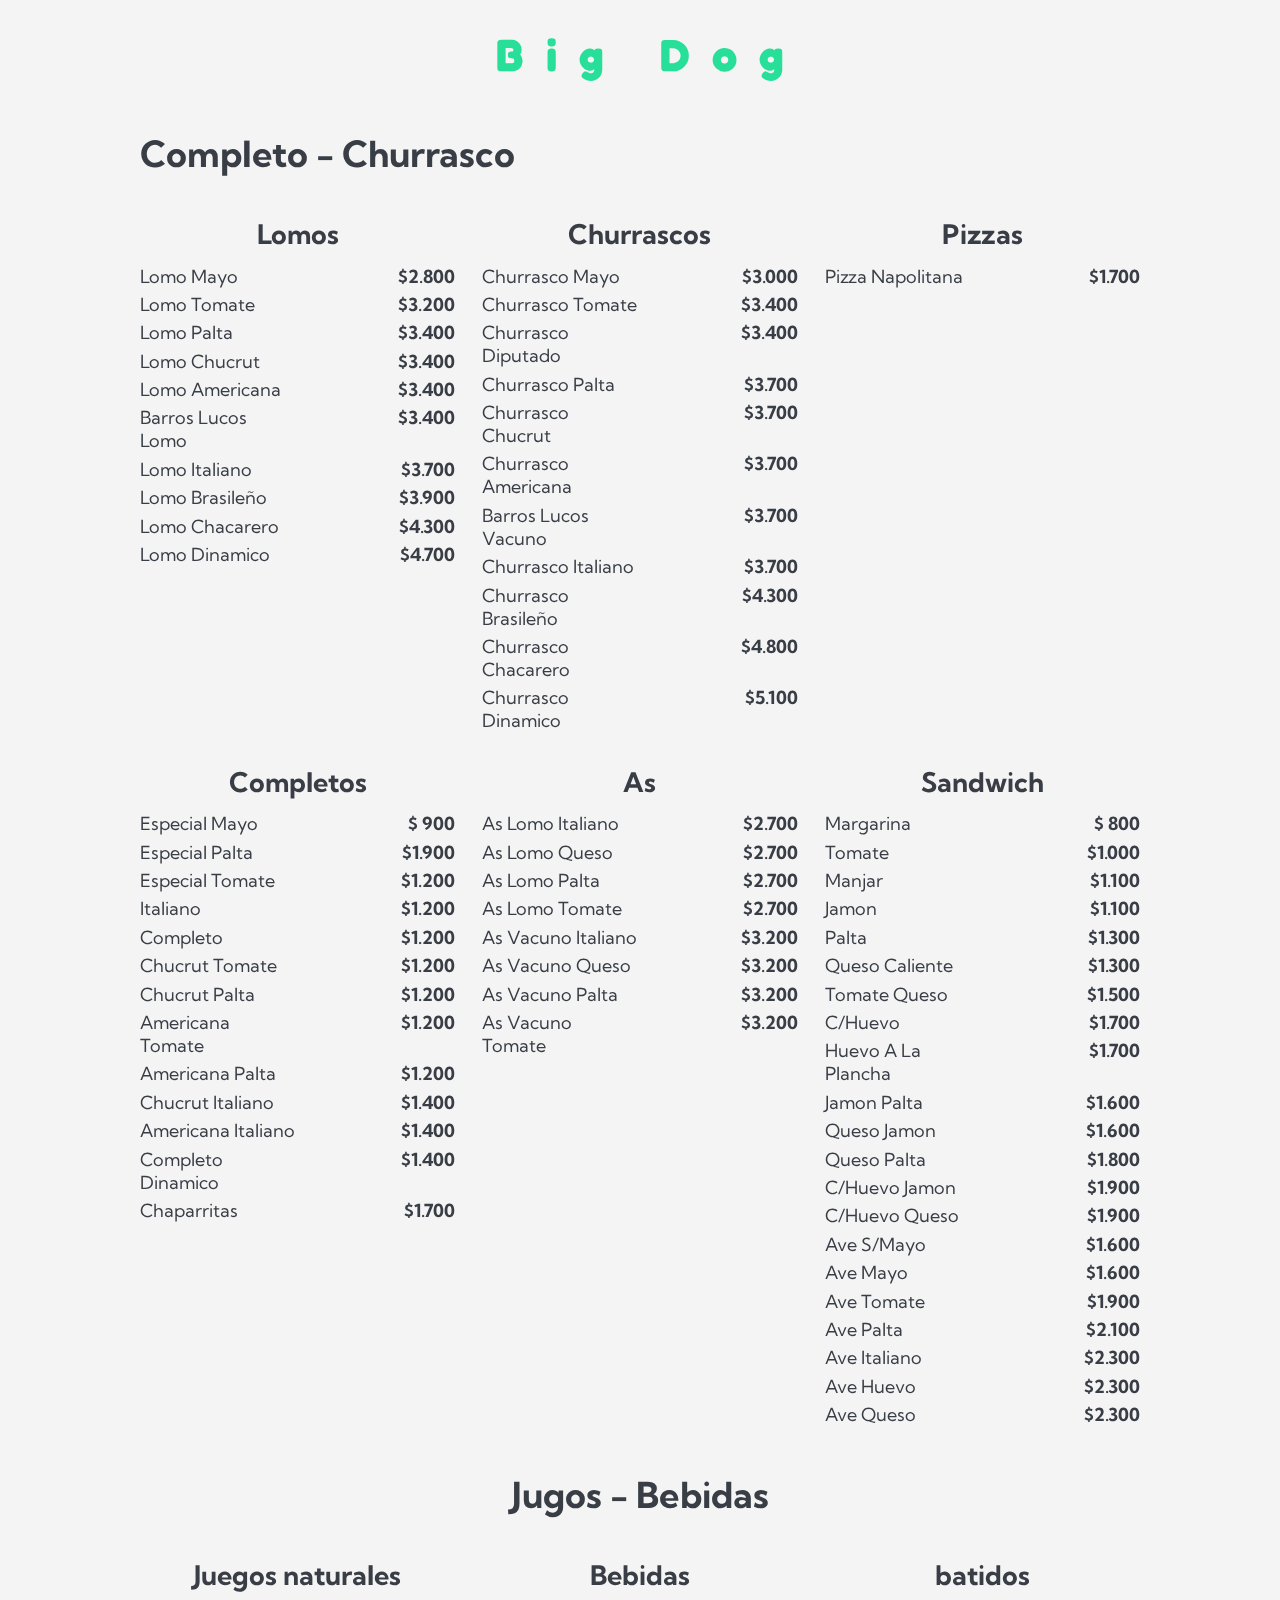
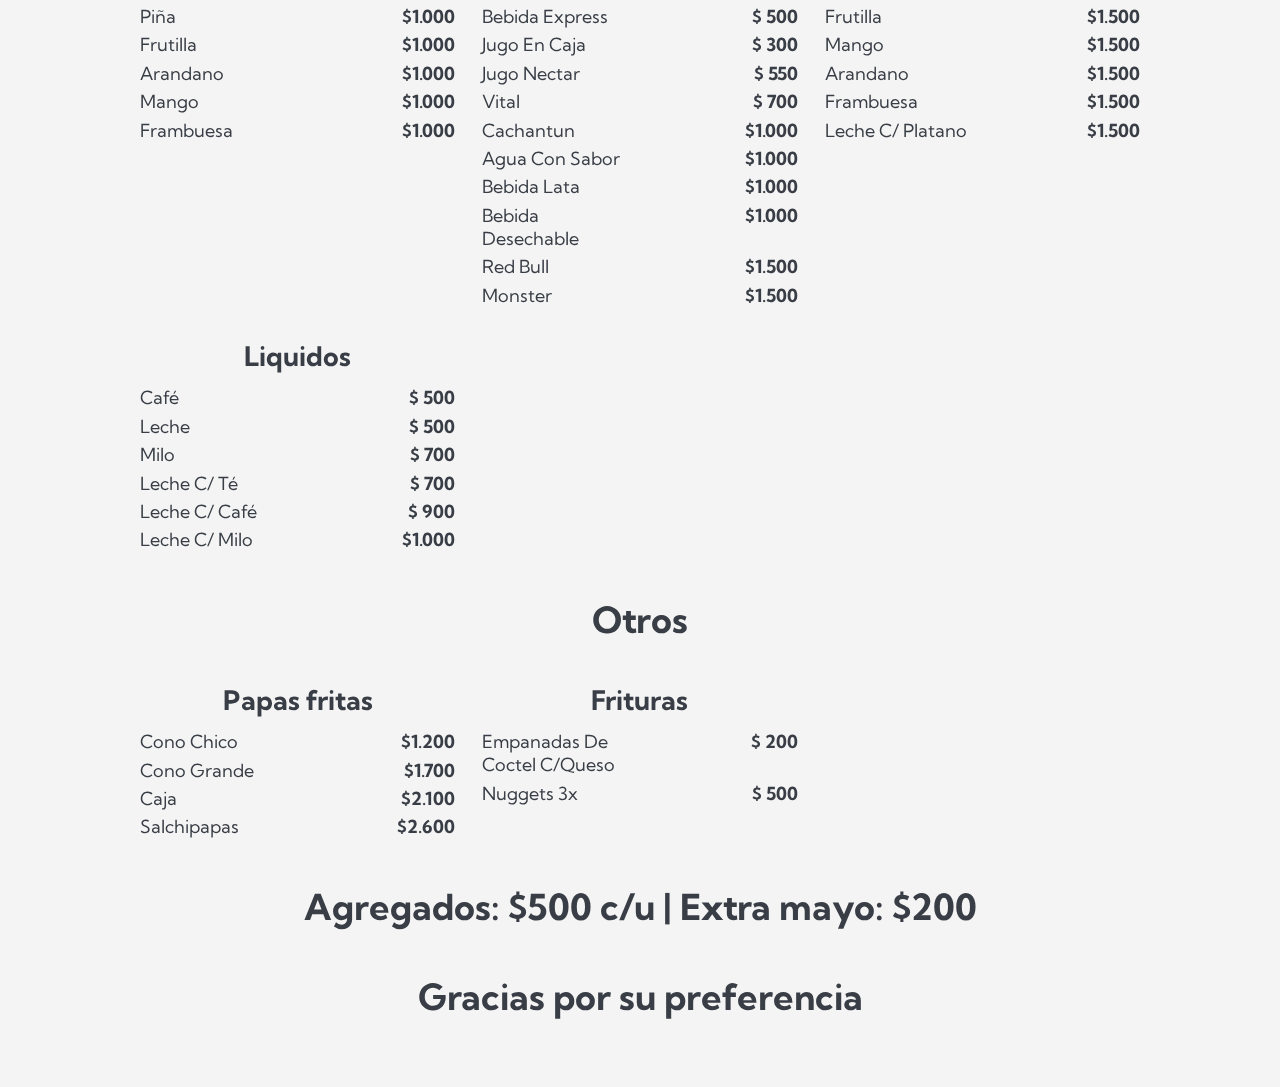
==== resources/index.html @ 0a260397 "Base web page" ====
<!DOCTYPE html>
<html lang="en"><head><meta http-equiv="Content-Type" content="text/html; charset=UTF-8">
    
    <meta name="viewport" content="width=device-width, initial-scale=1.0">
    <title>Document</title>
    <link rel="stylesheet" href="style.css">
</head>
<body>

    <div class="bg-image"></div>
    <h1>Big Dog</h1>

    <section class="container">
        <h2 class="left">Completo - Churrasco</h2>
        <section class="menu">
            <div class="group">
                <h3>Lomos</h3>
                <div class="price">
                    <p>Lomo mayo </p><span>$2.800</span>
                    <p>Lomo tomate </p><span>$3.200</span>
                    <p>Lomo palta </p><span>$3.400</span>
                    <p>Lomo chucrut </p><span>$3.400</span>
                    <p>Lomo americana </p><span>$3.400</span>
                    <p>Barros lucos Lomo </p><span>$3.400</span>
                    <p>Lomo italiano </p><span>$3.700</span>
                    <p>Lomo brasileño </p><span>$3.900</span>
                    <p>Lomo Chacarero </p><span>$4.300</span>
                    <p>Lomo dinamico </p><span>$4.700</span>
                </div>
            </div>
            <div class="group">
                <h3>Churrascos</h3>
                <div class="price">
                    <p>Churrasco mayo </p><span>$3.000</span>
                    <p>Churrasco tomate </p><span>$3.400</span>
                    <p>Churrasco diputado </p><span>$3.400</span>
                    <p>Churrasco palta </p><span>$3.700</span>
                    <p>Churrasco chucrut </p><span>$3.700</span>
                    <p>Churrasco americana </p><span>$3.700</span>
                    <p>Barros lucos vacuno </p><span>$3.700</span>
                    <p>Churrasco italiano </p><span>$3.700</span>
                    <p>Churrasco brasileño </p><span>$4.300</span>
                    <p>Churrasco Chacarero </p><span>$4.800</span>
                    <p>Churrasco dinamico </p><span>$5.100</span>
                </div>
            </div>
            <div class="group">
                <h3>Pizzas</h3>
                <div class="price">
                    <p>Pizza napolitana </p><span>$1.700</span>
                </div>
            </div>
            <div class="group">
                <h3>Completos</h3>
                <div class="price">
                    <p>Especial mayo </p><span>$  900</span>
                    <p>Especial palta </p><span>$1.900</span>
                    <p>Especial tomate </p><span>$1.200</span>
                    <p>italiano </p><span>$1.200</span>
                    <p>Completo </p><span>$1.200</span>
                    <p>Chucrut tomate </p><span>$1.200</span>
                    <p>Chucrut palta </p><span>$1.200</span>
                    <p>americana tomate </p><span>$1.200</span>
                    <p>americana palta </p><span>$1.200</span>
                    <p>Chucrut italiano </p><span>$1.400</span>
                    <p>americana italiano </p><span>$1.400</span>
                    <p>Completo dinamico</p><span>$1.400</span>
                    <p>Chaparritas </p><span>$1.700</span>
                </div>
            </div>
            <div class="group">
                <h3>As</h3>
                <div class="price">
                    <p>As lomo italiano </p><span>$2.700</span>
                    <p>As lomo queso </p><span>$2.700</span>
                    <p>As lomo palta </p><span>$2.700</span>
                    <p>As lomo tomate </p><span>$2.700</span>
                    <p>As vacuno italiano </p><span>$3.200</span>
                    <p>As vacuno queso </p><span>$3.200</span>
                    <p>As vacuno palta </p><span>$3.200</span>
                    <p>As vacuno tomate </p><span>$3.200</span>
                </div>
            </div>
            <div class="group">
                <h3>Sandwich</h3>
                <div class="price">
                    <p>Margarina </p><span>$  800</span>
                    <p>tomate </p><span>$1.000</span>
                    <p>manjar </p><span>$1.100</span>
                    <p>jamon </p><span>$1.100</span>
                    <p>palta </p><span>$1.300</span>
                    <p>queso caliente </p><span>$1.300</span>
                    <p>tomate queso </p><span>$1.500</span>
                    <p>C/huevo </p><span>$1.700</span>
                    <p>huevo a la plancha </p><span>$1.700</span>
                    <p>Jamon palta </p><span>$1.600</span>
                    <p>queso jamon </p><span>$1.600</span>
                    <p>queso palta </p><span>$1.800</span>
                    <p>c/huevo jamon </p><span>$1.900</span>
                    <p>c/huevo queso </p><span>$1.900</span>
                    <p>ave s/mayo </p><span>$1.600</span>
                    <p>ave mayo </p><span>$1.600</span>
                    <p>ave tomate </p><span>$1.900</span>
                    <p>ave palta </p><span>$2.100</span>
                    <p>ave italiano </p><span>$2.300</span>
                    <p>ave huevo </p><span>$2.300</span>
                    <p>ave queso </p><span>$2.300</span>
                </div>
            </div>
        </section>
        <h2>Jugos - Bebidas</h2>
        <section class="menu">
            <div class="group">
                <h3>Juegos naturales</h3>
                <div class="price">
                    <p>Piña </p><span>$1.000</span>
                    <p>frutilla </p><span>$1.000</span>
                    <p>arandano </p><span>$1.000</span>
                    <p>mango </p><span>$1.000</span>
                    <p>frambuesa </p><span>$1.000</span>
                </div>
            </div>
            <div class="group">
                <h3>Bebidas</h3>
                <div class="price">
                    <p>Bebida Express </p><span>$  500</span>
                    <p>Jugo en caja </p><span>$  300</span>
                    <p>Jugo nectar </p><span>$  550</span>
                    <p>Vital </p><span>$  700</span>
                    <p>cachantun </p><span>$1.000</span>
                    <p>agua con sabor </p><span>$1.000</span>
                    <p>bebida lata </p><span>$1.000</span>
                    <p>bebida desechable </p><span>$1.000</span>
                    <p>red bull </p><span>$1.500</span>
                    <p>monster </p><span>$1.500</span>
                </div>
            </div>
            <div class="group">
                <h3>batidos</h3>
                <div class="price">
                    <p>frutilla </p><span>$1.500</span>
                    <p>mango </p><span>$1.500</span>
                    <p>arandano </p><span>$1.500</span>
                    <p>frambuesa </p><span>$1.500</span>
                    <p>leche c/ platano </p><span>$1.500</span>
                </div>
            </div>
            <div class="group">
                <h3>Liquidos</h3>
                <div class="price">
                    <p>Café </p><span>$  500</span>
                    <p>leche </p><span>$  500</span>
                    <p>milo </p><span>$  700</span>
                    <p>leche c/ té </p><span>$  700</span>
                    <p>leche c/ café </p><span>$  900</span>
                    <p>leche c/ milo </p><span>$1.000</span>
                </div>
            </div>
        </section>
        <h2>Otros</h2>
        <section class="menu">
            <div class="group">
                <h3>Papas fritas</h3>
                <div class="price">
                    <p>Cono chico </p><span>$1.200</span>
                    <p>Cono grande </p><span>$1.700</span>
                    <p>Caja </p><span>$2.100</span>
                    <p>Salchipapas </p><span>$2.600</span>
                </div>
            </div>
            <div class="group">
                <h3>Frituras</h3>
                <div class="price">
                    <p>Empanadas de coctel c/queso </p><span>$  200</span>
                    <p>Nuggets 3x </p><span>$  500</span>
                </div>
            </div>
        </section>
    </section>

    <h2>Agregados: $500 c/u | Extra mayo: $200</h2>
    <h2>Gracias por su preferencia</h2>

</body></html>
---- resources/style.css ----
@import url('https://fonts.googleapis.com/css2?&family=Fredoka+One&family=Kumbh+Sans:wght@300;400&display=swap');

*{
    margin: 0;
}

html{
    font-size: 18px;
}

body{
    padding: 1.5em 0;
    font-family: 'Kumbh Sans', sans-serif;
    text-align: center;
    color: #393e46;
    background-color: #f4f4f4;
    background-image: url("/img/logo.png");
    background-position: center;
    background-repeat: no-repeat;
    background-attachment: fixed;
    background-size: 80vmin;
    backdrop-filter: blur(7px) saturate(80%);
    -webkit-backdrop-filter: blur(7px) saturate(80%);
}

h1{
    width: fit-content;
    font-family: 'Fredoka One', cursive;
    font-size: 2.5em;
    margin: 0 auto 1em auto;
    letter-spacing: .5em;
    transform: translateX(.25em);
    color: #28df99;
}

h2{
    font-size: 2em;
    line-height: 1.5em;
    margin: 1em 0;
}

h3{
    font-size: 1.5em;
    margin-bottom: .5em;
}

p,span{
    text-transform: capitalize;
}

p{
    margin-bottom: .3em;
}

span{
    font-weight: bold;
}

.container{
    margin: auto;
    width: 80%;
    max-width: 1000px;
}

.menu{
    display: grid;
    grid-template-columns: repeat(3,1fr);
    gap: 1.5em;
}

.left{
    text-align: left;
}

.price{
    display: grid;
    grid-template-columns: repeat(2,1fr);
}

.price p{
    text-align: left;
}

.price span{
    text-align: right;
}

@media only screen and (max-width: 900px){
    .menu{
        grid-template-columns: repeat(2,1fr);
    }
}

@media only screen and (max-width: 600px){
    .menu{
        grid-template-columns: 1fr;
    }
}
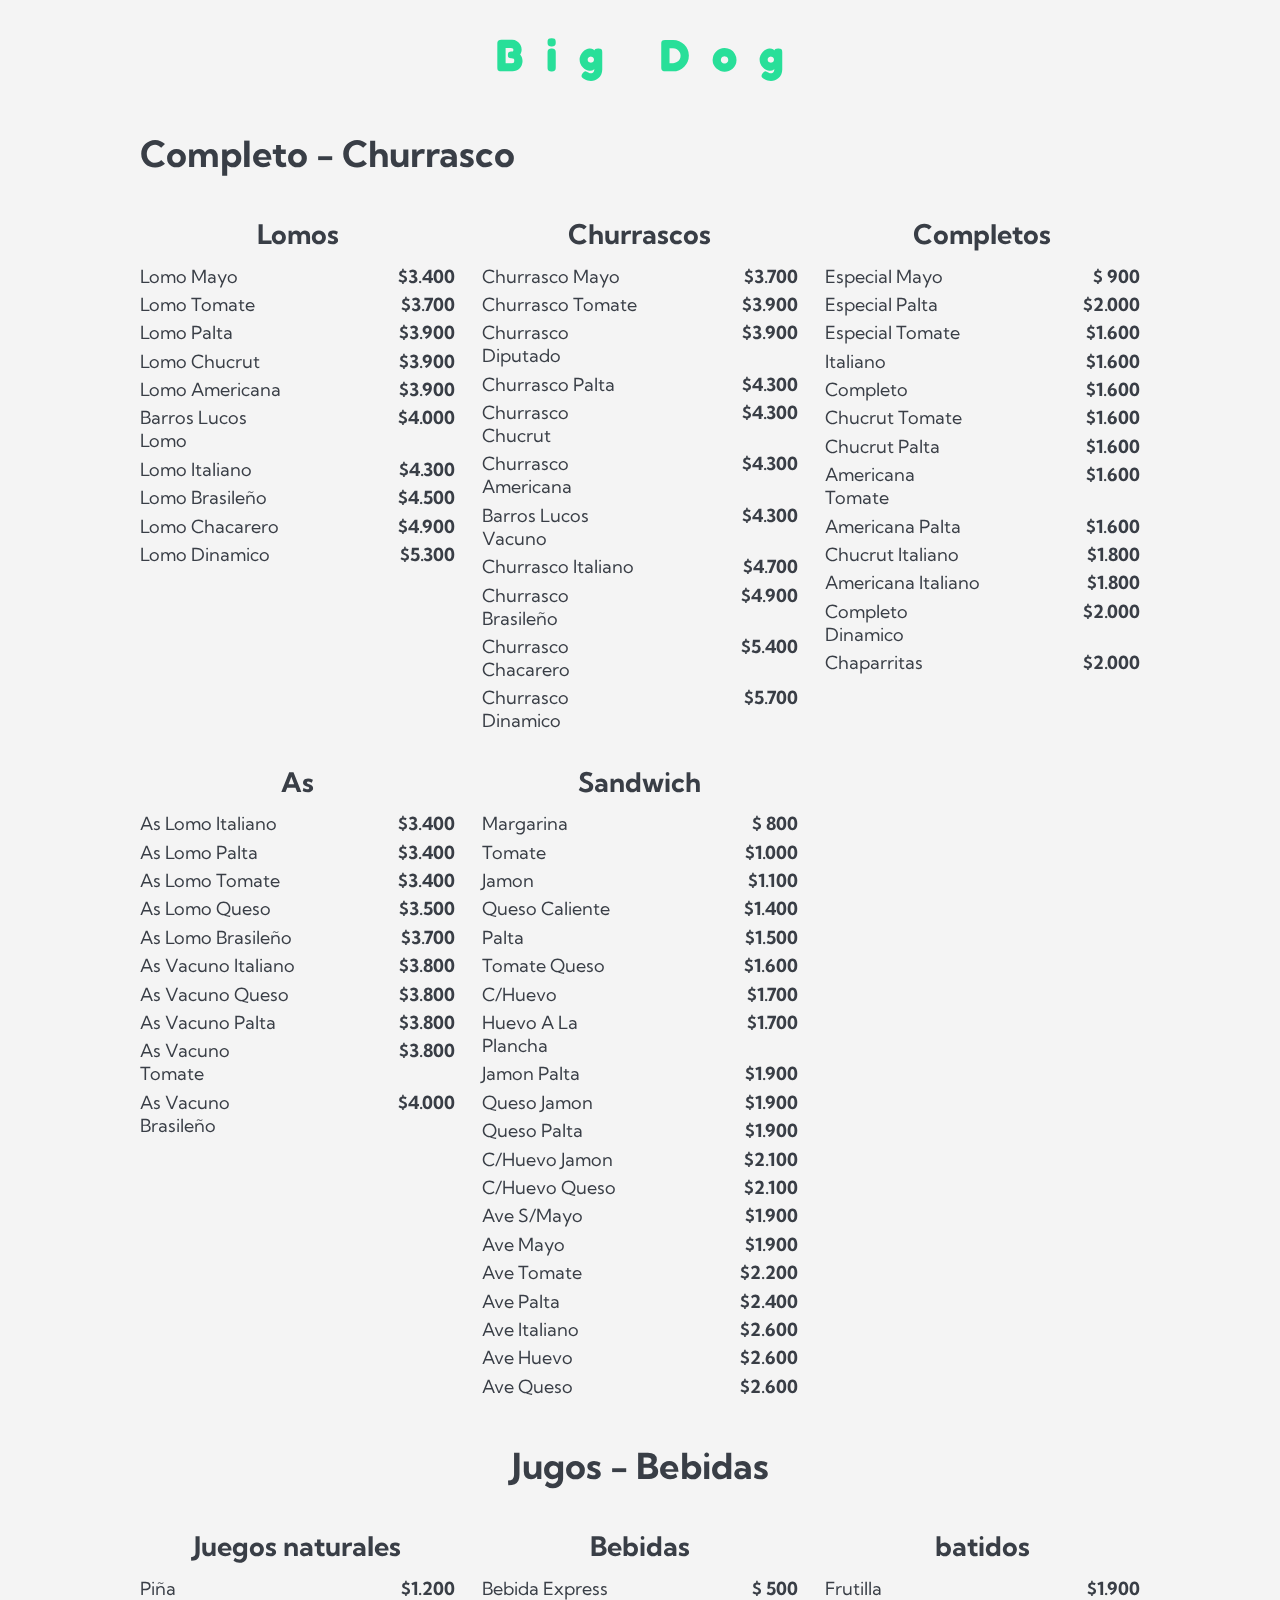
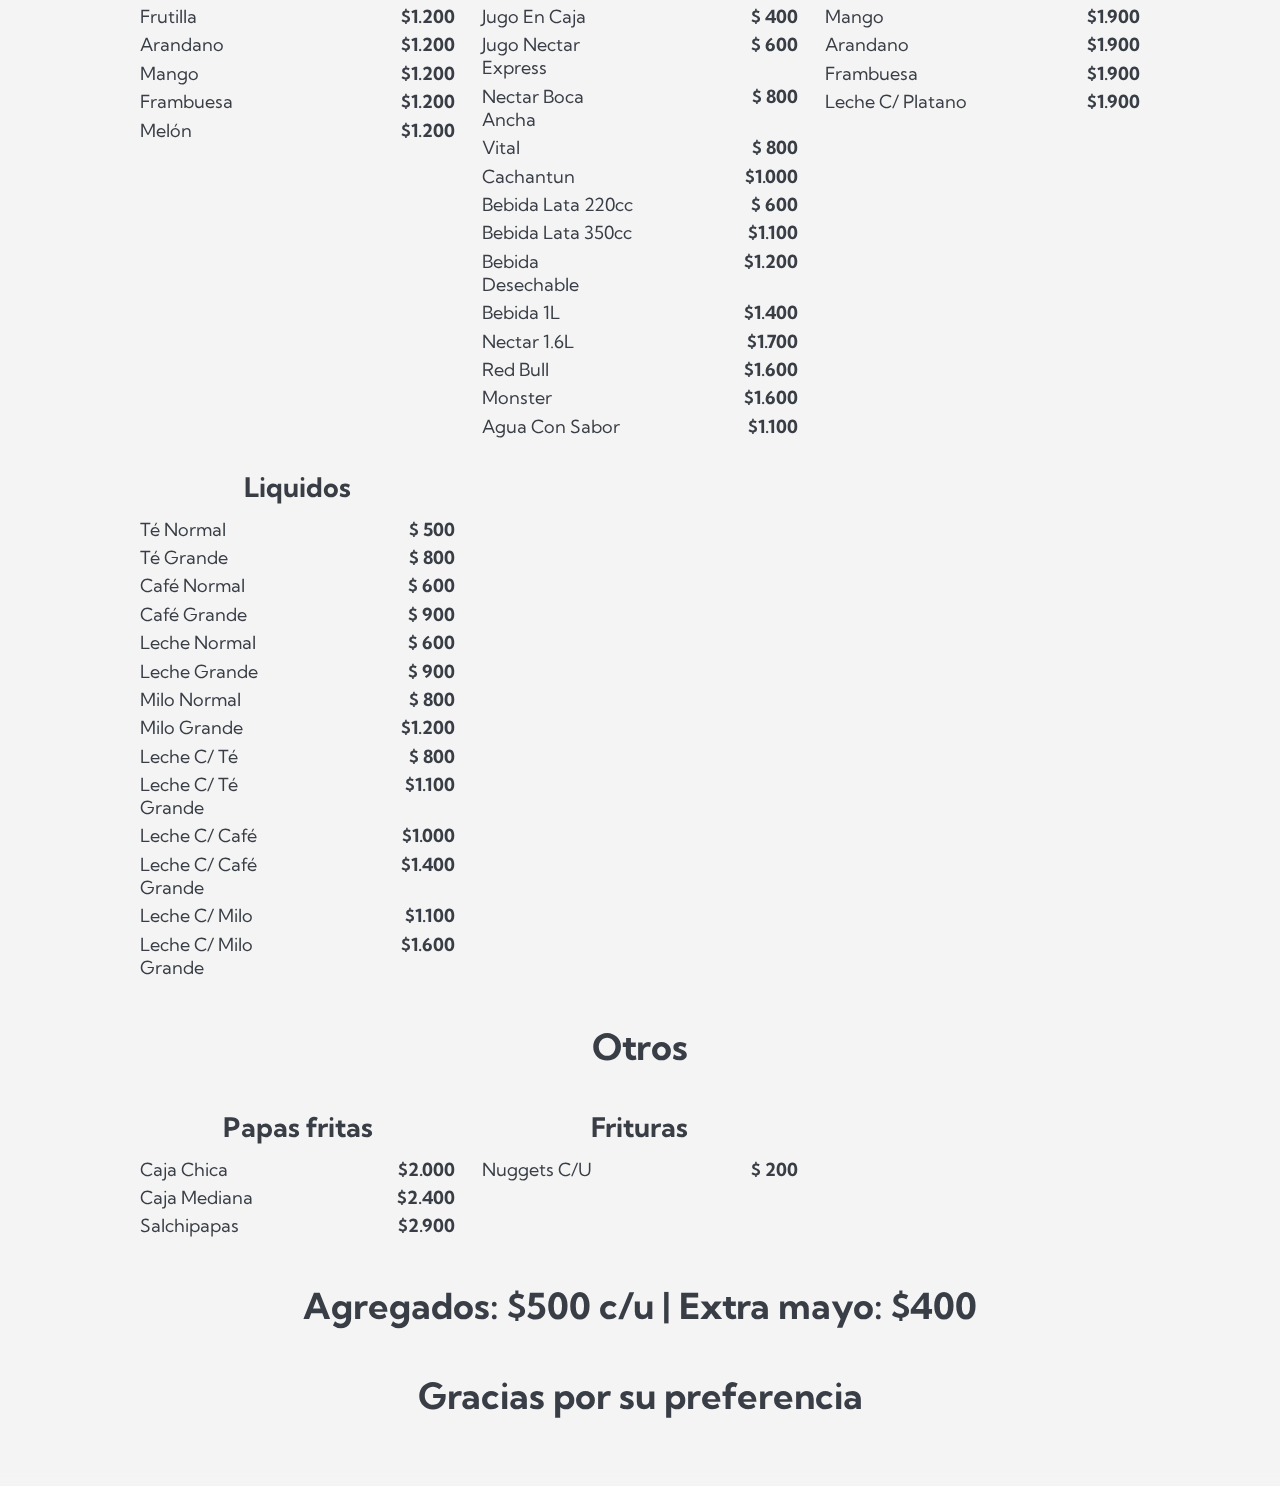
==== commit 7a303bcc: "Actualizacion lista de precios" ====
--- a/resources/index.html
+++ b/resources/index.html
@@ -16,69 +16,65 @@
             <div class="group">
                 <h3>Lomos</h3>
                 <div class="price">
-                    <p>Lomo mayo </p><span>$2.800</span>
-                    <p>Lomo tomate </p><span>$3.200</span>
-                    <p>Lomo palta </p><span>$3.400</span>
-                    <p>Lomo chucrut </p><span>$3.400</span>
-                    <p>Lomo americana </p><span>$3.400</span>
-                    <p>Barros lucos Lomo </p><span>$3.400</span>
-                    <p>Lomo italiano </p><span>$3.700</span>
-                    <p>Lomo brasileño </p><span>$3.900</span>
-                    <p>Lomo Chacarero </p><span>$4.300</span>
-                    <p>Lomo dinamico </p><span>$4.700</span>
+                    <p>Lomo mayo </p><span>$3.400</span>
+                    <p>Lomo tomate </p><span>$3.700</span>
+                    <p>Lomo palta </p><span>$3.900</span>
+                    <p>Lomo chucrut </p><span>$3.900</span>
+                    <p>Lomo americana </p><span>$3.900</span>
+                    <p>Barros lucos Lomo </p><span>$4.000</span>
+                    <p>Lomo italiano </p><span>$4.300</span>
+                    <p>Lomo brasileño </p><span>$4.500</span>
+                    <p>Lomo Chacarero </p><span>$4.900</span>
+                    <p>Lomo dinamico </p><span>$5.300</span>
                 </div>
             </div>
             <div class="group">
                 <h3>Churrascos</h3>
                 <div class="price">
-                    <p>Churrasco mayo </p><span>$3.000</span>
-                    <p>Churrasco tomate </p><span>$3.400</span>
-                    <p>Churrasco diputado </p><span>$3.400</span>
-                    <p>Churrasco palta </p><span>$3.700</span>
-                    <p>Churrasco chucrut </p><span>$3.700</span>
-                    <p>Churrasco americana </p><span>$3.700</span>
-                    <p>Barros lucos vacuno </p><span>$3.700</span>
-                    <p>Churrasco italiano </p><span>$3.700</span>
-                    <p>Churrasco brasileño </p><span>$4.300</span>
-                    <p>Churrasco Chacarero </p><span>$4.800</span>
-                    <p>Churrasco dinamico </p><span>$5.100</span>
-                </div>
-            </div>
-            <div class="group">
-                <h3>Pizzas</h3>
-                <div class="price">
-                    <p>Pizza napolitana </p><span>$1.700</span>
+                    <p>Churrasco mayo </p><span>$3.700</span>
+                    <p>Churrasco tomate </p><span>$3.900</span>
+                    <p>Churrasco diputado </p><span>$3.900</span>
+                    <p>Churrasco palta </p><span>$4.300</span>
+                    <p>Churrasco chucrut </p><span>$4.300</span>
+                    <p>Churrasco americana </p><span>$4.300</span>
+                    <p>Barros lucos vacuno </p><span>$4.300</span>
+                    <p>Churrasco italiano </p><span>$4.700</span>
+                    <p>Churrasco brasileño </p><span>$4.900</span>
+                    <p>Churrasco Chacarero </p><span>$5.400</span>
+                    <p>Churrasco dinamico </p><span>$5.700</span>
                 </div>
             </div>
             <div class="group">
                 <h3>Completos</h3>
                 <div class="price">
                     <p>Especial mayo </p><span>$  900</span>
-                    <p>Especial palta </p><span>$1.900</span>
-                    <p>Especial tomate </p><span>$1.200</span>
-                    <p>italiano </p><span>$1.200</span>
-                    <p>Completo </p><span>$1.200</span>
-                    <p>Chucrut tomate </p><span>$1.200</span>
-                    <p>Chucrut palta </p><span>$1.200</span>
-                    <p>americana tomate </p><span>$1.200</span>
-                    <p>americana palta </p><span>$1.200</span>
-                    <p>Chucrut italiano </p><span>$1.400</span>
-                    <p>americana italiano </p><span>$1.400</span>
-                    <p>Completo dinamico</p><span>$1.400</span>
-                    <p>Chaparritas </p><span>$1.700</span>
+                    <p>Especial palta </p><span>$2.000</span>
+                    <p>Especial tomate </p><span>$1.600</span>
+                    <p>italiano </p><span>$1.600</span>
+                    <p>Completo </p><span>$1.600</span>
+                    <p>Chucrut tomate </p><span>$1.600</span>
+                    <p>Chucrut palta </p><span>$1.600</span>
+                    <p>americana tomate </p><span>$1.600</span>
+                    <p>americana palta </p><span>$1.600</span>
+                    <p>Chucrut italiano </p><span>$1.800</span>
+                    <p>americana italiano </p><span>$1.800</span>
+                    <p>Completo dinamico</p><span>$2.000</span>
+                    <p>Chaparritas </p><span>$2.000</span>
                 </div>
             </div>
             <div class="group">
                 <h3>As</h3>
                 <div class="price">
-                    <p>As lomo italiano </p><span>$2.700</span>
-                    <p>As lomo queso </p><span>$2.700</span>
-                    <p>As lomo palta </p><span>$2.700</span>
-                    <p>As lomo tomate </p><span>$2.700</span>
-                    <p>As vacuno italiano </p><span>$3.200</span>
-                    <p>As vacuno queso </p><span>$3.200</span>
-                    <p>As vacuno palta </p><span>$3.200</span>
-                    <p>As vacuno tomate </p><span>$3.200</span>
+                    <p>As lomo italiano </p><span>$3.400</span>
+                    <p>As lomo palta </p><span>$3.400</span>
+                    <p>As lomo tomate </p><span>$3.400</span>
+                    <p>As lomo queso </p><span>$3.500</span>
+                    <p>As lomo brasileño </p><span>$3.700</span>
+                    <p>As vacuno italiano </p><span>$3.800</span>
+                    <p>As vacuno queso </p><span>$3.800</span>
+                    <p>As vacuno palta </p><span>$3.800</span>
+                    <p>As vacuno tomate </p><span>$3.800</span>
+                    <p>As vacuno brasileño </p><span>$4.000</span>
                 </div>
             </div>
             <div class="group">
@@ -86,25 +82,24 @@
                 <div class="price">
                     <p>Margarina </p><span>$  800</span>
                     <p>tomate </p><span>$1.000</span>
-                    <p>manjar </p><span>$1.100</span>
                     <p>jamon </p><span>$1.100</span>
-                    <p>palta </p><span>$1.300</span>
-                    <p>queso caliente </p><span>$1.300</span>
-                    <p>tomate queso </p><span>$1.500</span>
+                    <p>queso caliente </p><span>$1.400</span>
+                    <p>palta </p><span>$1.500</span>
+                    <p>tomate queso </p><span>$1.600</span>
                     <p>C/huevo </p><span>$1.700</span>
                     <p>huevo a la plancha </p><span>$1.700</span>
-                    <p>Jamon palta </p><span>$1.600</span>
-                    <p>queso jamon </p><span>$1.600</span>
-                    <p>queso palta </p><span>$1.800</span>
-                    <p>c/huevo jamon </p><span>$1.900</span>
-                    <p>c/huevo queso </p><span>$1.900</span>
-                    <p>ave s/mayo </p><span>$1.600</span>
-                    <p>ave mayo </p><span>$1.600</span>
-                    <p>ave tomate </p><span>$1.900</span>
-                    <p>ave palta </p><span>$2.100</span>
-                    <p>ave italiano </p><span>$2.300</span>
-                    <p>ave huevo </p><span>$2.300</span>
-                    <p>ave queso </p><span>$2.300</span>
+                    <p>Jamon palta </p><span>$1.900</span>
+                    <p>queso jamon </p><span>$1.900</span>
+                    <p>queso palta </p><span>$1.900</span>
+                    <p>c/huevo jamon </p><span>$2.100</span>
+                    <p>c/huevo queso </p><span>$2.100</span>
+                    <p>ave s/mayo </p><span>$1.900</span>
+                    <p>ave mayo </p><span>$1.900</span>
+                    <p>ave tomate </p><span>$2.200</span>
+                    <p>ave palta </p><span>$2.400</span>
+                    <p>ave italiano </p><span>$2.600</span>
+                    <p>ave huevo </p><span>$2.600</span>
+                    <p>ave queso </p><span>$2.600</span>
                 </div>
             </div>
         </section>
@@ -113,47 +108,60 @@
             <div class="group">
                 <h3>Juegos naturales</h3>
                 <div class="price">
-                    <p>Piña </p><span>$1.000</span>
-                    <p>frutilla </p><span>$1.000</span>
-                    <p>arandano </p><span>$1.000</span>
-                    <p>mango </p><span>$1.000</span>
-                    <p>frambuesa </p><span>$1.000</span>
+                    <p>Piña </p><span>$1.200</span>
+                    <p>frutilla </p><span>$1.200</span>
+                    <p>arandano </p><span>$1.200</span>
+                    <p>mango </p><span>$1.200</span>
+                    <p>frambuesa </p><span>$1.200</span>
+                    <p>melón </p><span>$1.200</span>
                 </div>
             </div>
             <div class="group">
                 <h3>Bebidas</h3>
                 <div class="price">
                     <p>Bebida Express </p><span>$  500</span>
-                    <p>Jugo en caja </p><span>$  300</span>
-                    <p>Jugo nectar </p><span>$  550</span>
-                    <p>Vital </p><span>$  700</span>
+                    <p>Jugo en caja </p><span>$  400</span>
+                    <p>Jugo nectar Express </p><span>$  600</span>
+                    <p>Nectar boca ancha </p><span>$  800</span>
+                    <p>Vital </p><span>$  800</span>
                     <p>cachantun </p><span>$1.000</span>
-                    <p>agua con sabor </p><span>$1.000</span>
-                    <p>bebida lata </p><span>$1.000</span>
-                    <p>bebida desechable </p><span>$1.000</span>
-                    <p>red bull </p><span>$1.500</span>
-                    <p>monster </p><span>$1.500</span>
+                    <p>bebida lata 220cc </p><span>$  600</span>
+                    <p>bebida lata 350cc </p><span>$1.100</span>
+                    <p>bebida desechable </p><span>$1.200</span>
+                    <p>bebida 1L </p><span>$1.400</span>
+                    <p>nectar 1.6L </p><span>$1.700</span>
+                    <p>red bull </p><span>$1.600</span>
+                    <p>monster </p><span>$1.600</span>
+                    <p>Agua con sabor </p><span>$1.100</span>
                 </div>
             </div>
             <div class="group">
                 <h3>batidos</h3>
                 <div class="price">
-                    <p>frutilla </p><span>$1.500</span>
-                    <p>mango </p><span>$1.500</span>
-                    <p>arandano </p><span>$1.500</span>
-                    <p>frambuesa </p><span>$1.500</span>
-                    <p>leche c/ platano </p><span>$1.500</span>
+                    <p>frutilla </p><span>$1.900</span>
+                    <p>mango </p><span>$1.900</span>
+                    <p>arandano </p><span>$1.900</span>
+                    <p>frambuesa </p><span>$1.900</span>
+                    <p>leche c/ platano </p><span>$1.900</span>
                 </div>
             </div>
             <div class="group">
                 <h3>Liquidos</h3>
                 <div class="price">
-                    <p>Café </p><span>$  500</span>
-                    <p>leche </p><span>$  500</span>
-                    <p>milo </p><span>$  700</span>
-                    <p>leche c/ té </p><span>$  700</span>
-                    <p>leche c/ café </p><span>$  900</span>
-                    <p>leche c/ milo </p><span>$1.000</span>
+                    <p>Té normal </p><span>$  500</span>
+                    <p>Té grande </p><span>$  800</span>
+                    <p>Café normal </p><span>$  600</span>
+                    <p>Café grande </p><span>$  900</span>
+                    <p>leche normal </p><span>$  600</span>
+                    <p>leche grande </p><span>$  900</span>
+                    <p>milo normal </p><span>$  800</span>
+                    <p>milo grande </p><span>$1.200</span>
+                    <p>leche c/ té </p><span>$  800</span>
+                    <p>leche c/ té grande </p><span>$1.100</span>
+                    <p>leche c/ café </p><span>$1.000</span>
+                    <p>leche c/ café grande </p><span>$1.400</span>
+                    <p>leche c/ milo </p><span>$1.100</span>
+                    <p>leche c/ milo grande </p><span>$1.600</span>
                 </div>
             </div>
         </section>
@@ -162,23 +170,21 @@
             <div class="group">
                 <h3>Papas fritas</h3>
                 <div class="price">
-                    <p>Cono chico </p><span>$1.200</span>
-                    <p>Cono grande </p><span>$1.700</span>
-                    <p>Caja </p><span>$2.100</span>
-                    <p>Salchipapas </p><span>$2.600</span>
+                    <p>Caja chica </p><span>$2.000</span>
+                    <p>Caja mediana </p><span>$2.400</span>
+                    <p>Salchipapas </p><span>$2.900</span>
                 </div>
             </div>
             <div class="group">
                 <h3>Frituras</h3>
                 <div class="price">
-                    <p>Empanadas de coctel c/queso </p><span>$  200</span>
-                    <p>Nuggets 3x </p><span>$  500</span>
+                    <p>Nuggets c/u </p><span>$  200</span>
                 </div>
             </div>
         </section>
     </section>
 
-    <h2>Agregados: $500 c/u | Extra mayo: $200</h2>
+    <h2>Agregados: $500 c/u | Extra mayo: $400</h2>
     <h2>Gracias por su preferencia</h2>
 
 </body></html>